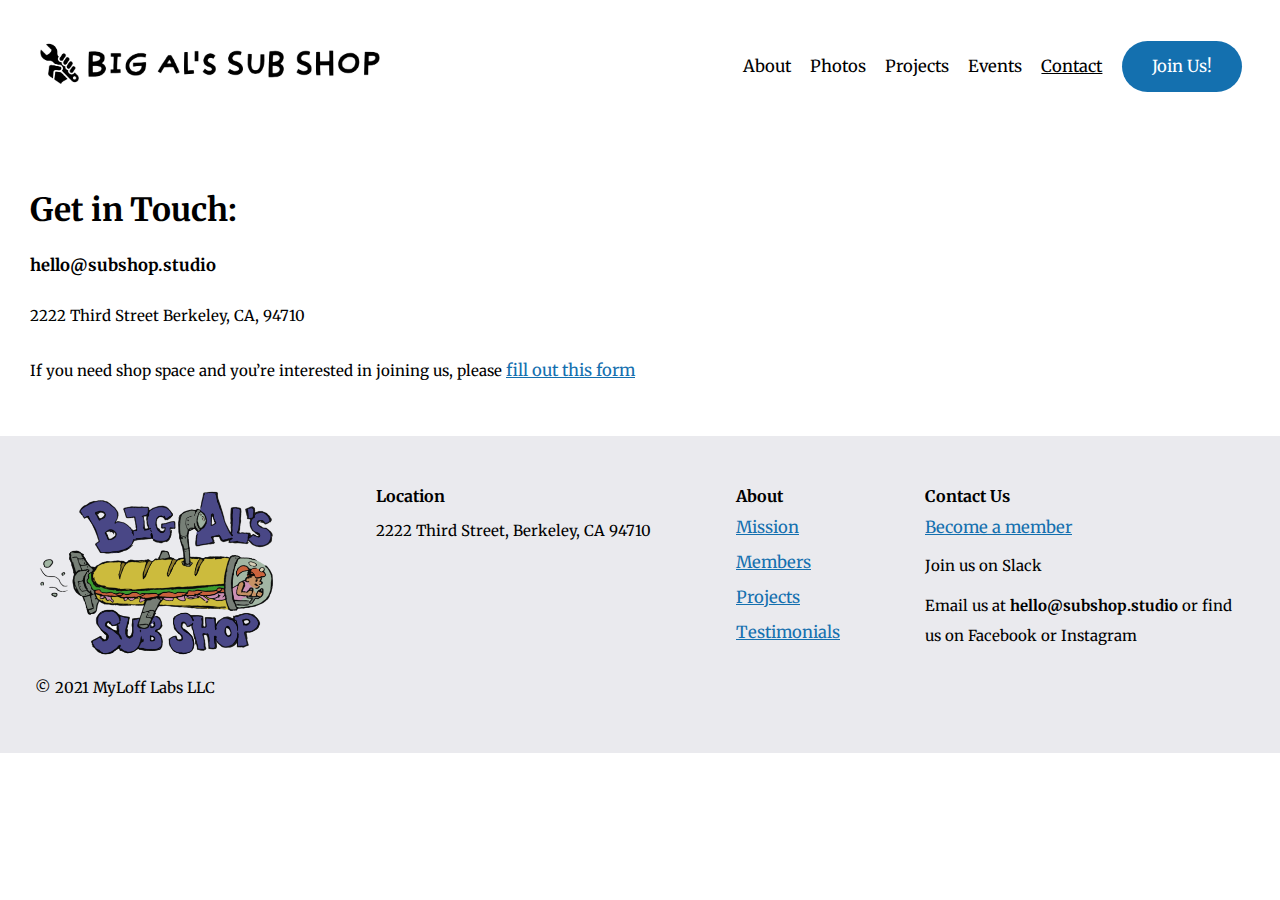
==== contact.html @ 7aeb440d "uploaded files" ====
<!DOCTYPE html>
<html lang="en">
<head>
    <meta charset="UTF-8">
    <meta name="viewport" content="width=device-width, initial-scale=1.0">
    <title>Big Al's sub shop</title>
    <link rel="stylesheet" type="text/css" href="css/style.css">
    <link rel="icon" type="image/x-icon" href="images/favicon.ico"/>
</head>
<body>
    <div class="flex menu">
        <a href="index.html"><img src="images/big-al-logo.png"></a>
        <div class="desktop-nav">
            <a href="index.html">About</a>
            <a href="photos.html">Photos</a>
            <a href="projects.html">Projects</a>
            <a href="events.html">Events</a>
            <a class="active" href="contact.html">Contact</a>
            <a target="_blank" href="https://docs.google.com/forms/d/e/1FAIpQLSeL_uRZvVezyPHJK3M_uzjAzgo7tBR9En3TX71Rgab_rR9D0w/viewform" class="special-button">Join Us!</a>
        </div>
        <div onclick="openMenu()" id="nav-btn">
            <span></span>
            <span></span>
            <span></span>
            <span></span>
        </div>
    </div>
    <div class="mobile-menu">
        <a href="index.html">About</a>
        <a href="photos.html">Photos</a>
        <a href="projects.html">Projects</a>
        <a href="events.html">Events</a>
        <a class="active" href="contact.html">Contact</a>
        <a target="_blank" href="https://docs.google.com/forms/d/e/1FAIpQLSeL_uRZvVezyPHJK3M_uzjAzgo7tBR9En3TX71Rgab_rR9D0w/viewform" class="special-button">Join Us!</a>
    </div>
    <div class="text-section" style="margin-top: 140px;">
        <div style="max-width: 100%;">
            <h1>Get in Touch:</h1>
            <b><a href="mailto:hello@subshop.studio">hello@subshop.studio</a></b>
            <p>2222 Third Street
                Berkeley, CA, 94710
            </p>
            <p>If you need shop space and you’re interested in joining us, please <a class="underline" href="https://docs.google.com/forms/d/e/1FAIpQLSeL_uRZvVezyPHJK3M_uzjAzgo7tBR9En3TX71Rgab_rR9D0w/viewform" target="_blank">fill out this form</a></p>
        </div>
    </div>
    <div class="footer gray-section">
        <div>
            <img src="images/4.png">
            <p>© 2021 MyLoff Labs LLC</p>
        </div>
        <div>
            <b>Location</b>
            <p>2222 Third Street, Berkeley, CA 94710</p>
        </div>
        <div>
            <b>About</b>
            <a>Mission</a>
            <a>Members</a>
            <a>Projects</a>
            <a>Testimonials</a>
        </div>
        <div>
            <b>Contact Us</b>
            <a target="_blank" href="https://docs.google.com/forms/d/e/1FAIpQLSeL_uRZvVezyPHJK3M_uzjAzgo7tBR9En3TX71Rgab_rR9D0w/viewform">Become a member</a>
            <p>Join us on Slack</p>
            <p>Email us at <b>hello@subshop.studio</b> or find us on Facebook or Instagram</p>
        </div>
    </div>
    <script src="js/main.js"></script>
</body>
</html>
---- css/style.css ----
@import url('https://fonts.googleapis.com/css2?family=Merriweather:wght@300&display=swap');

* {
	margin: 0;
	padding: 0;
	box-sizing: border-box;
	-webkit-box-sizing: border-box;
	-moz-box-sizing: border-box;
	list-style: none;
	-webkit-tap-highlight-color: transparent;
	text-decoration: none;
}

html, body {
	overflow-x: hidden;
	scroll-behavior: smooth;
}

body {
	position: relative;
    font-family: 'Merriweather', serif;

}

h2 {
    font-size: 31px;
    font-weight: 300;
}

a {
    color: #000000 !important;
}

img {
    user-select: none;
}

.flex {
    display: flex;
}

.menu {
    padding: 40px 3vw;
    justify-content: space-between;
    position: fixed;
    top: 0;
    left: 0;
    right: 0;
    background-color: #FFFFFF;
    align-items: center;
    z-index: 99;
}

.menu div {
    display: flex;
    align-items: center;
    gap: 1.5vw;
    font-size: calc(0.3 * 1.2vw + 1rem);
}

.header-description {
    display: flex;
    padding: 0 3vw;
    align-items: center;
    justify-content: space-between;
    margin: 140px 0 50px 0;
}

.header-description p {
    padding: 0 17px;
    max-width: 1100px;
}

p {
    font-size: max(15px, calc(0.3 * 1.2vw + 0.65rem));
    line-height: 2em !important;
}

a {
    font-size: max(15px, calc(0.3 * 1.2vw + 0.75rem));
}

.header-description h2 {
    padding: 0 17px;
    font-size: calc(1.8 * 1.2vw + 1rem);
}

.special-button {
    background-color: #1470af;
    border-radius: 100vw;
    padding: 15px 30px;
    color: #FFFFFF !important;
    text-align: center;
    cursor: pointer;
    transition: opacity .25s ease;
    width: fit-content;
    margin: 0 auto;
}

.special-button:hover {
    opacity: .8;
}

.menu img {
    height: 48px;
}

.menu a.active,
.mobile-menu a.active {
    text-decoration: underline;
}

.involved-btn {
    justify-content: center;
}

@media screen and (max-width: 500px) {
    .menu img {
        height: 30px;
    }
}

.image-section {
    display: flex;
    justify-content: center;
    max-width: 100vw;
}

.image-section img {
    height: 36.5vw;
}

.text-section {
    padding: 50px 30px;
    display: flex;
    gap: 30px;
}

.text-section img {
    max-width: 40%;
    margin: auto;
}

.text-section div {
    max-width: 50%;
    display: flex;
    flex-direction: column;
    gap: 25px;
}

.gray-section {
    background-color: #eaeaee;
}

.footer {
    display: flex;
    padding: 50px 35px;
    justify-content: space-between;
}

.footer img {
    width: 20vw;
}

.footer div {
    display: flex;
    flex-direction: column;
    gap: 10px;
    max-width: 25vw;
}

.reduced-max-width {
    max-width: 30% !important;
}

.special-width {
    max-width: 70% !important;
}

@media (max-width:874px) {
    .image-section {
        flex-direction: column;
        justify-content: center;
        max-width: 100vw;
    }
    .header-description {
        flex-direction: column;
        gap: 50px;
        text-align: center;
    }
    .header-description h2 {
        font-size: 40px;
    }
    .image-section img {
        width: 100vw;
        height: auto;
    }
    .text-section {
        flex-direction: column;
        align-items: center;
    }
    .text-section div,
    .text-section img {
        max-width: 90%;
    }
    .footer {
        flex-direction: column;
        gap: 30px;
    }
    .text-section.black-section.flex img {
        max-width: 90% !important;
    }
    .reduced-max-width {
        max-width: 100% !important;
    }
    .special-width {
        max-width: 100% !important;
    }
}

.mobile-menu {
    position: fixed;
    top: 0;
    bottom: 0;
    right: 0;
    left: 0;
    background-color: #FFFFFF;
    display: none;
    flex-direction: column;
    align-items: center;
    justify-content: center;
    animation: mobile-menu-open .5s ease forwards;
    font-size: min(7vmin, 30px);
    gap: 15px;
}

@keyframes mobile-menu-open {
    from{opacity:0;margin-top: 200px;}
    to{opacity: 1;margin-top: 0;}
}

.mobile-menu.open {
    display: flex;
    overflow-y: hidden;
}

#nav-btn svg {
    width: 50px;
    height: 50px;
}

#nav-btn {
    cursor: pointer;
    display: none;
}

@media(max-width:1150px) {
    #nav-btn {
        display: block;
    }
    .menu div {
        display: none;
    }
}

#nav-btn {
    width: 40px;
    height: 35px;
    position: relative;
    -webkit-transform: rotate(0deg);
    -moz-transform: rotate(0deg);
    -o-transform: rotate(0deg);
    transform: rotate(0deg);
    -webkit-transition: .5s ease-in-out;
    -moz-transition: .5s ease-in-out;
    -o-transition: .5s ease-in-out;
    transition: .5s ease-in-out;
    cursor: pointer;
  }
  
  #nav-btn span {
    display: block;
    position: absolute;
    height: 3px;
    width: 100%;
    background: #000000;
    border-radius: 9px;
    opacity: 1;
    left: 0;
    -webkit-transform: rotate(0deg);
    -moz-transform: rotate(0deg);
    -o-transform: rotate(0deg);
    transform: rotate(0deg);
    -webkit-transition: .25s ease-in-out;
    -moz-transition: .25s ease-in-out;
    -o-transition: .25s ease-in-out;
    transition: .25s ease-in-out;
  }

  #nav-btn span:nth-child(1) {
    top: 0px;
  }
  
  #nav-btn span:nth-child(2),#nav-btn span:nth-child(3) {
    top: 13px;
  }
  
  #nav-btn span:nth-child(4) {
    top: 26px;
  }
  
  #nav-btn.open span:nth-child(1) {
    top: 18px;
    width: 0%;
    left: 50%;
  }
  
  #nav-btn.open span:nth-child(2) {
    -webkit-transform: rotate(45deg);
    -moz-transform: rotate(45deg);
    -o-transform: rotate(45deg);
    transform: rotate(45deg);
  }
  
  #nav-btn.open span:nth-child(3) {
    -webkit-transform: rotate(-45deg);
    -moz-transform: rotate(-45deg);
    -o-transform: rotate(-45deg);
    transform: rotate(-45deg);
  }
  
  #nav-btn.open span:nth-child(4) {
    top: 18px;
    width: 0%;
    left: 50%;
  }

.footer a, .underline {
    color: rgb(20, 112, 175) !important;
    text-decoration: underline;
    line-height: 1.5em;
    cursor: pointer;
}

.text-section div img {
    max-width: 100%;
    margin: 0;
}

.black-section {
    background-color: #000000;
    color: #FFFFFF;
}

.black-section a {
    color: #FFFFFF !important;
    text-decoration: underline;
}

.text-section.black-section.flex img {
    max-width: 30%;
}

.text-section div.flex {
    flex-direction: row;
}

.text-section div.flex img {
    max-width: 50%;
}

.image-carossel {
    display: flex;
    align-items: center;
    position: relative;
    overflow: scroll;
    -ms-overflow-style: none;  /* IE and Edge */
    scrollbar-width: none;  /* Firefox */
}

.image-carossel img {
    height: fit-content;
    width: 75%;
}

@media screen and (min-width: 80vh) {
    .image-carossel img {
        height: 80vh;
        width: auto;
    }
}

.carossel-control {
    background-color: #FFFFFF;
    padding: 10px;
    border-radius: 10px;
    cursor: pointer;
}

.control-caroussel {
    position: absolute;
    left: 0;
    right: 0;
    top: 50%;
    transform: translateY(-50%);
    height: 50px;
    display: flex;
    align-items: center;
    justify-content: space-between;
    padding: 0 25px;
    user-select: none;
}

.carossel-container {
    position: relative;
}

.image-carossel::-webkit-scrollbar {
    display: none;
  }
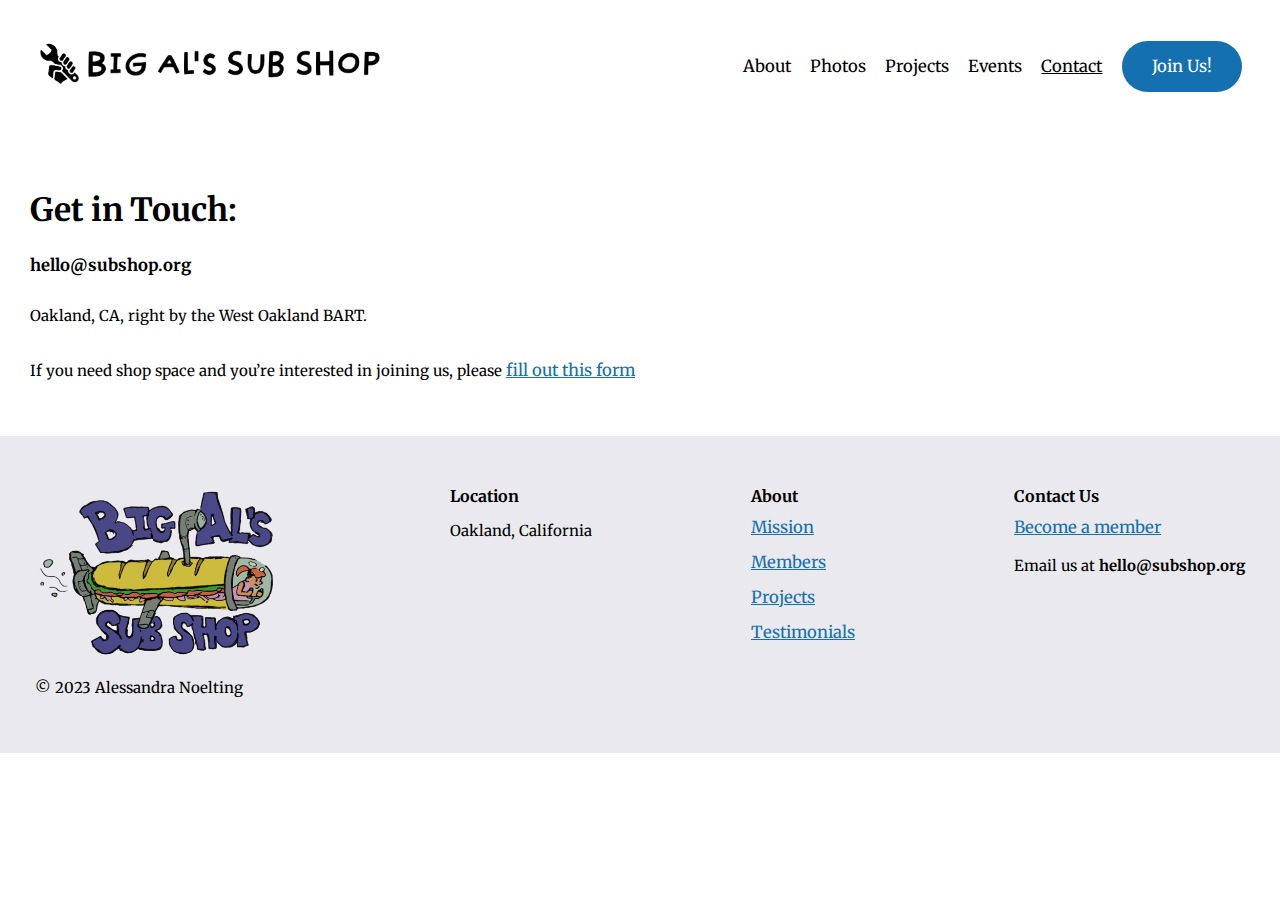
==== commit d4d624b6: "updates" ====
--- a/contact.html
+++ b/contact.html
@@ -3,7 +3,7 @@
 <head>
     <meta charset="UTF-8">
     <meta name="viewport" content="width=device-width, initial-scale=1.0">
-    <title>Big Al's sub shop</title>
+    <title>Big Al's Sub Shop</title>
     <link rel="stylesheet" type="text/css" href="css/style.css">
     <link rel="icon" type="image/x-icon" href="images/favicon.ico"/>
 </head>
@@ -36,9 +36,8 @@
     <div class="text-section" style="margin-top: 140px;">
         <div style="max-width: 100%;">
             <h1>Get in Touch:</h1>
-            <b><a href="mailto:hello@subshop.studio">hello@subshop.studio</a></b>
-            <p>2222 Third Street
-                Berkeley, CA, 94710
+            <b><a href="mailto:hello@subshop.studio">hello@subshop.org</a></b>
+            <p>Oakland, CA, right by the West Oakland BART.
             </p>
             <p>If you need shop space and you’re interested in joining us, please <a class="underline" href="https://docs.google.com/forms/d/e/1FAIpQLSeL_uRZvVezyPHJK3M_uzjAzgo7tBR9En3TX71Rgab_rR9D0w/viewform" target="_blank">fill out this form</a></p>
         </div>
@@ -46,11 +45,11 @@
     <div class="footer gray-section">
         <div>
             <img src="images/4.png">
-            <p>© 2021 MyLoff Labs LLC</p>
+            <p>© 2023 Alessandra Noelting</p>
         </div>
         <div>
             <b>Location</b>
-            <p>2222 Third Street, Berkeley, CA 94710</p>
+            <p>Oakland, California</p>
         </div>
         <div>
             <b>About</b>
@@ -62,8 +61,7 @@
         <div>
             <b>Contact Us</b>
             <a target="_blank" href="https://docs.google.com/forms/d/e/1FAIpQLSeL_uRZvVezyPHJK3M_uzjAzgo7tBR9En3TX71Rgab_rR9D0w/viewform">Become a member</a>
-            <p>Join us on Slack</p>
-            <p>Email us at <b>hello@subshop.studio</b> or find us on Facebook or Instagram</p>
+            <p>Email us at <b>hello@subshop.org</b></p>
         </div>
     </div>
     <script src="js/main.js"></script>
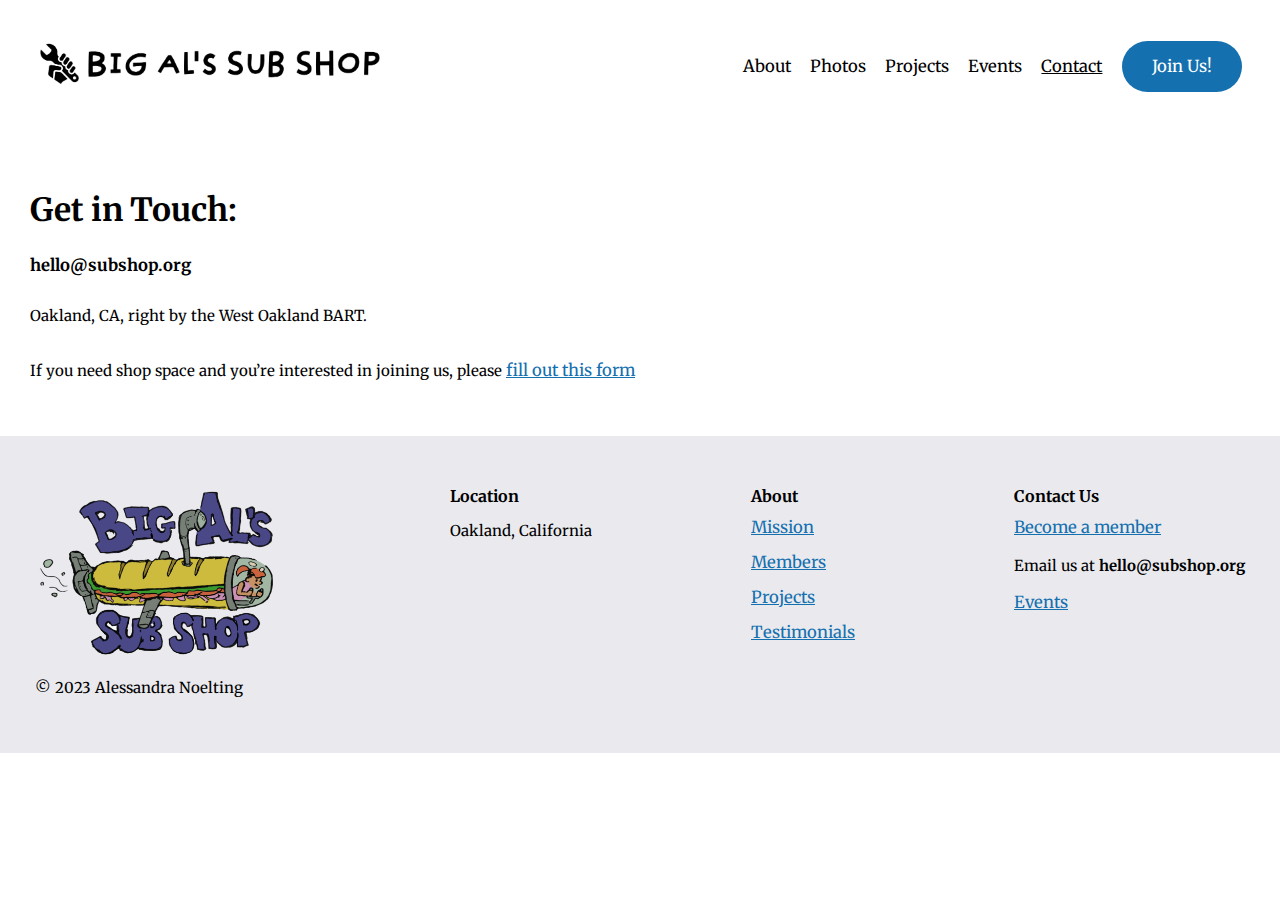
==== commit c14793e0: "calendar links" ====
--- a/contact.html
+++ b/contact.html
@@ -62,6 +62,7 @@
             <b>Contact Us</b>
             <a target="_blank" href="https://docs.google.com/forms/d/e/1FAIpQLSeL_uRZvVezyPHJK3M_uzjAzgo7tBR9En3TX71Rgab_rR9D0w/viewform">Become a member</a>
             <p>Email us at <b>hello@subshop.org</b></p>
+            <a target="_blank" href="https://calendar.google.com/calendar/embed?src=c_0b6f22b210e66c5960822779fde8f4c1c690790ac0b828e5063d6f2c0ac9d54b%40group.calendar.google.com&ctz=America%2FLos_Angeles">Events</a>
         </div>
     </div>
     <script src="js/main.js"></script>
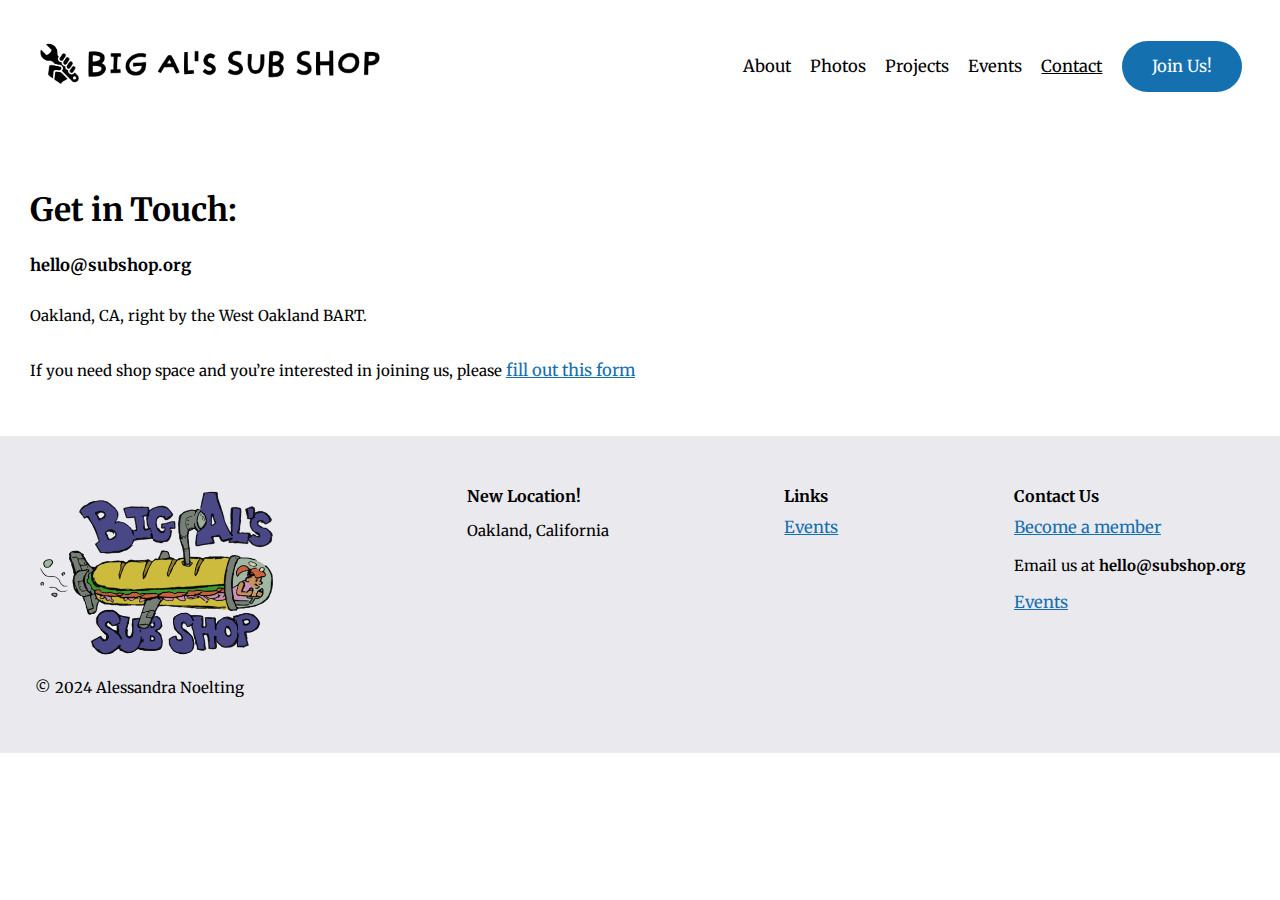
==== commit 19564e45: "updated links" ====
--- a/contact.html
+++ b/contact.html
@@ -45,18 +45,15 @@
     <div class="footer gray-section">
         <div>
             <img src="images/4.png">
-            <p>© 2023 Alessandra Noelting</p>
+            <p>© 2024 Alessandra Noelting</p>
         </div>
         <div>
-            <b>Location</b>
+            <b>New Location!</b>
             <p>Oakland, California</p>
         </div>
         <div>
-            <b>About</b>
-            <a>Mission</a>
-            <a>Members</a>
-            <a>Projects</a>
-            <a>Testimonials</a>
+            <b>Links</b>
+            <a target="_blank" href="https://calendar.google.com/calendar/embed?src=c_0b6f22b210e66c5960822779fde8f4c1c690790ac0b828e5063d6f2c0ac9d54b%40group.calendar.google.com&ctz=America%2FLos_Angeles">Events</a>
         </div>
         <div>
             <b>Contact Us</b>
